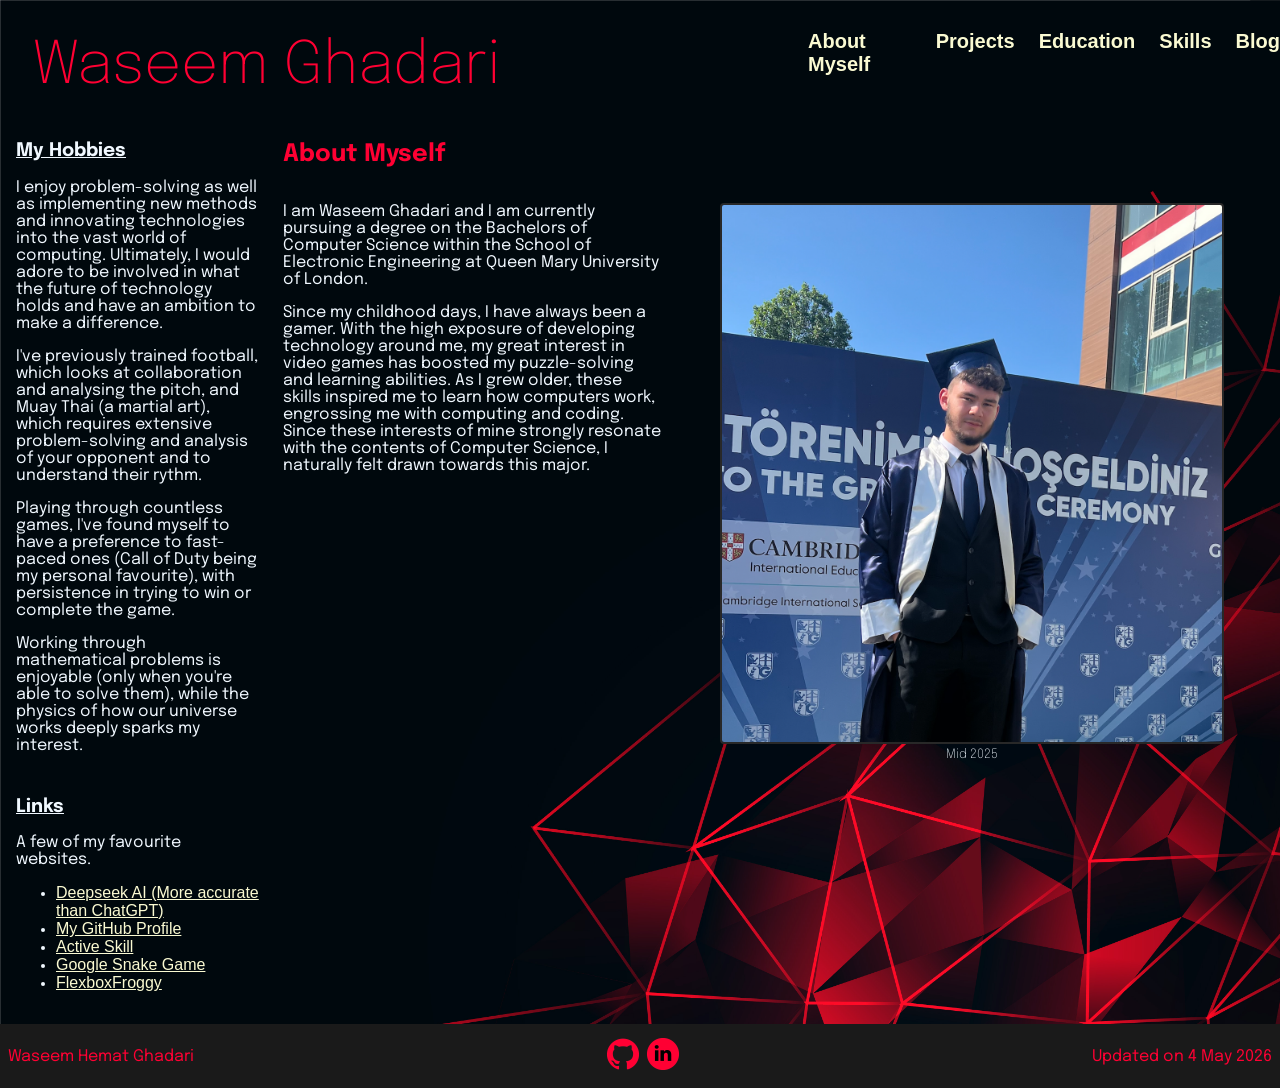
==== src/index.html @ 9051276c "Created v1.0 of Portfolio Website" ====
<!DOCTYPE html>
<html lang="en">
<head>
    <meta charset="UTF-8">
    <meta name="viewport" content="width=device-width, initial-scale=1.0">
    <link rel="stylesheet" type="text/css" href="CSS/reset.css">
    <link rel="stylesheet" type="text/css" href="CSS/main.css">
    <link rel="stylesheet" type="text/css" href="CSS/index.css">
    <link rel="preconnect" href="https://fonts.googleapis.com">
    <link rel="preconnect" href="https://fonts.gstatic.com" crossorigin>
    <link href="https://fonts.googleapis.com/css2?family=Epilogue:ital,wght@0,100..900;1,100..900&display=swap" rel="stylesheet">
    <script src="JS/login.js" defer></script>
    <title>About Me</title>
</head>                         <!-- add: figure, figcaption-->
<body id="fullFlex">
    <div id="headgrid">
        <header>        <!-- -->
            <h1>Waseem Ghadari</h1>
        </header>

        <nav id="nav_id">
            <ul id="navlist">
                <li><a href="index.html">About Myself</a></li>
                <li><a href="portfolio.html">Projects</a></li>
                <li><a href="education.html">Education</a></li>
                <li><a href="skills.html">Skills</a></li>
                <li><a href="viewBlog.php">Blog</a></li>
            </ul>
        </nav>
    </div>

    <main id="main_grid">
        <div id="interior">
            <h2>About Myself</h2
                >
            <div id="inter">
                <article>           <!-- -->
                    <p>
                        I am Waseem Ghadari and I am currently pursuing
                        a degree on the Bachelors of Computer Science within the
                        School of Electronic Engineering at Queen Mary University of London.
                    </p>
                    <p>
                        Since my childhood days, I have always been a gamer. With the high 
                        exposure of developing technology around me, my great interest in 
                        video games has boosted my puzzle-solving and learning abilities. 
                        As I grew older, these skills inspired me to learn how computers work, 
                        engrossing me with computing and coding. Since these interests of 
                        mine strongly resonate with the contents of Computer Science, I 
                        naturally felt drawn towards this major.
                    </p>
                </article>
                <figure>
                    <img id="image1" src="PNGimage/myImg.png" alt="Picture of me.">
                    <figcaption>Mid 2025</figcaption>
                </figure>
            </div>
        </div>

        <section id="hobbies">
            <h3>My Hobbies</h3>
            <p>
                I enjoy problem-solving as well as implementing new methods and 
                innovating technologies into the vast world of computing. 
                Ultimately, I would adore to be involved in what the future of 
                technology holds and have an ambition to make a difference.
            </p>
            <p>
                I've previously trained football, which looks at collaboration and analysing the pitch, and Muay Thai (a martial art), which requires extensive problem-solving and analysis of your opponent and to understand their rythm.
            </p>
            <p>
                Playing through countless games, I've found myself to have a preference to fast-paced ones (Call of Duty being my personal favourite), with persistence in trying to win or complete the game.
            </p>
            <p>
                Working through mathematical problems is enjoyable (only when you're able to solve them), while the physics of how our universe works deeply sparks my interest.
            </p>
        </section>
        <section id="section1">
            <h3>Links</h3>
            <p>A few of my favourite websites.</p>
            <ul>
                <li><a href="https://www.deepseek.com/en/">Deepseek AI (More accurate than ChatGPT)</a></li>
                <li><a href="https://www.github.com/waseemghad">My GitHub Profile</a></li>
                <li><a href="https:www.activeskill.dev">Active Skill</a></li>
                <li><a href="https://www.google.com/fbx?fbx=snake_arcade&safe=active">Google Snake Game</a></li>
                <li><a href="https://flexboxfroggy.com">FlexboxFroggy</a></li>
            </ul>
        </section>
    </main>

    <footer id="footerFlex">
        <p>Waseem Hemat Ghadari</p>
        <div id="iconsDiv">
            <a href="https://www.github.com/waseemghad">
                <img class="icons" src="PNGimage/github_red.png" alt="my GitHub">
            </a>
            <a href="https://www.linkedin.com/in/waseem-hemat-ghadari-518747372/">
                <img class="icons" src="PNGimage/linkedin_red.png" alt="my Linkedin">
            </a>
        </div>
        <p>Updated on 4 May 2026</p>
    </footer>
</body>
</html>
---- src/CSS/main.css ----
html {
    background-color: #1a1a1a;
    color:aliceblue;
    font-size:12pt; /* for reference (rem) */
}

h1, h2, h3, p, label, section, legend, figcaption {
    font-family:"Epilogue", sans-serif;
    font-weight:400;
}

h1, h2, h3 {
    font-weight: bold;
}

h1 {
    color:#ff0033;
}

h2 {
    color:#ff0033;
    text-decoration:underline;
}

figcaption {
    text-align:center;
    font-weight:200;
    font-size:0.8rem;
}

header h1 {
    font-weight:200;
    font-size:44pt;
    margin-block-start:0rem;
    margin-block-end:0rem;      /* space above and below text */
}

header {
    padding-left: 2rem;
    padding-right: 1rem;
    padding-top:2.3rem;
    padding-bottom:0.6rem;
    color:#ff0033;
}

body {
    margin:0; /* otherwise there's space around the page */
    background-image: url(../PNGimage/bg.png); /* Designed by starline / Freepik */
    background-repeat: no-repeat;
    background-size:cover;
    display: flex; /* to ensure that body tag extends to fill the page */
    flex-direction: column;
    min-height: 100vh; /* fill the viewport */
}

main {
    padding:1rem;
}

#fullFlex {
    display:flex;
    flex-direction:column;
    min-height:100vh; /* full veiwport, to put header and footer in place */
    width:100%;
}

#headgrid {
    display: grid;
    grid-template-columns: 1.5fr 1fr;
}

#nav_id {
    align-content:center; /* to put links vertically in the middle */
}

#navlist {
    list-style: none; /* to remove the bullet points */
    display:flex;
    flex-direction:row;
    gap:1.5rem;
}

#navlist a {
    font-size:1.25rem;
    font-weight: bold;
    text-decoration:none;
}

a {
    color: lightgoldenrodyellow;
    font-family:'Trebuchet MS', 'Lucida Sans Unicode', 'Lucida Grande', 'Lucida Sans', Arial, sans-serif
}

footer {
    margin-top:auto;    /* to force footer to bottom */
    background-color:#1a1a1a;
    color:#ff0033;
    height: 3rem;
    padding:0.5rem;
}

#footerFlex {
    display:flex;
    flex-direction:row;
    justify-content:space-between; /* horizontal for flex/grid */
}

img {
    border: solid 2px #282828;
    border-radius: 4px;
}

#iconsDiv {
    display:flex;
    justify-content: center; /* horizontal for flex/grid */
    align-items: center; /* vertical for flex/grid */
    gap:0.5rem;
}

.icons {
    border: solid 0px black; /* otherwise grey image border applies */
    width:2rem;
    height:2rem;
}

/* Media query for screens 768px and below (mobile) */
@media (max-width: 768px) {
    #headgrid {
        grid-template-columns: 1fr; /* Stack header and nav vertically */
    }
    
    header h1 {
        font-size: 28pt; /* Reduce header size for mobile */
    }
    
    #navlist {
        gap: 0.75rem; /* Reduce gap between items */
        padding: 0;
    }
    
    #navlist a {
        font-size: 1rem; /* Smaller nav links on mobile */
    }
    
    #nav_id {
        align-content: flex-start;
        padding-left: 2rem;
    }
}

#buttons {
    display:flex;
    gap:2rem;
    margin-top: 1rem;
    justify-content: end;
}

#buttons button, #buttons a button, .buttonClass {
    min-width: 130px;
    padding: 0.7rem 1.4rem;
    border: 1px solid #ff0033;
    border-radius: 6px;
    background-color: transparent;
    color: aliceblue;
    font-family: "Epilogue", sans-serif;
    font-size: 1rem;
    font-weight: 600;
    cursor: pointer;
    transition: background-color 0.2s ease, color 0.2s ease, transform 0.2s ease;
}

#buttons button:hover, .buttonClass:hover{
    background-color: #ff0033;
    color: #1a1a1a;
}

#buttons button:active, .buttonClass:active {   /* moves down when clicked */
    transform: translateY(1px);
}

#buttons button:focus-visible, .buttonClass:focus-visible {     /* when selected by tab */
    outline: 2px solid #ff0033;
    outline-offset: 2px;
}
---- src/CSS/index.css ----
#section1 {
    grid-area:section;
}

#hobbies {
    grid-area:hobbies;
}

h3 {
    text-decoration:underline;
}

h2 {
    padding-inline:1rem;
    text-decoration:none;
}

#interior {    
    grid-area:interior;
}

#inter {
    display: flex;
    flex-direction:row;
}

article {
    padding-inline:1rem;
}

#main_grid {
    display:grid;
    grid-template-areas:
        'hobbies interior interior interior interior'
        'section interior interior interior interior';
    grid-template-columns: repeat(5, 1fr);
    gap:0.5rem;
}

#image1 {
    width:500px;
}

/* Media query for screens 768px and below (mobile) */
@media (max-width: 768px) {
    #main_grid {
        grid-template-areas:
            'interior'
            'hobbies'
            'section';
        grid-template-columns: 1fr;
    }
    
    #inter {
        flex-direction: column;
    }
    
    #image1 {
        width: 100%;
    }
}
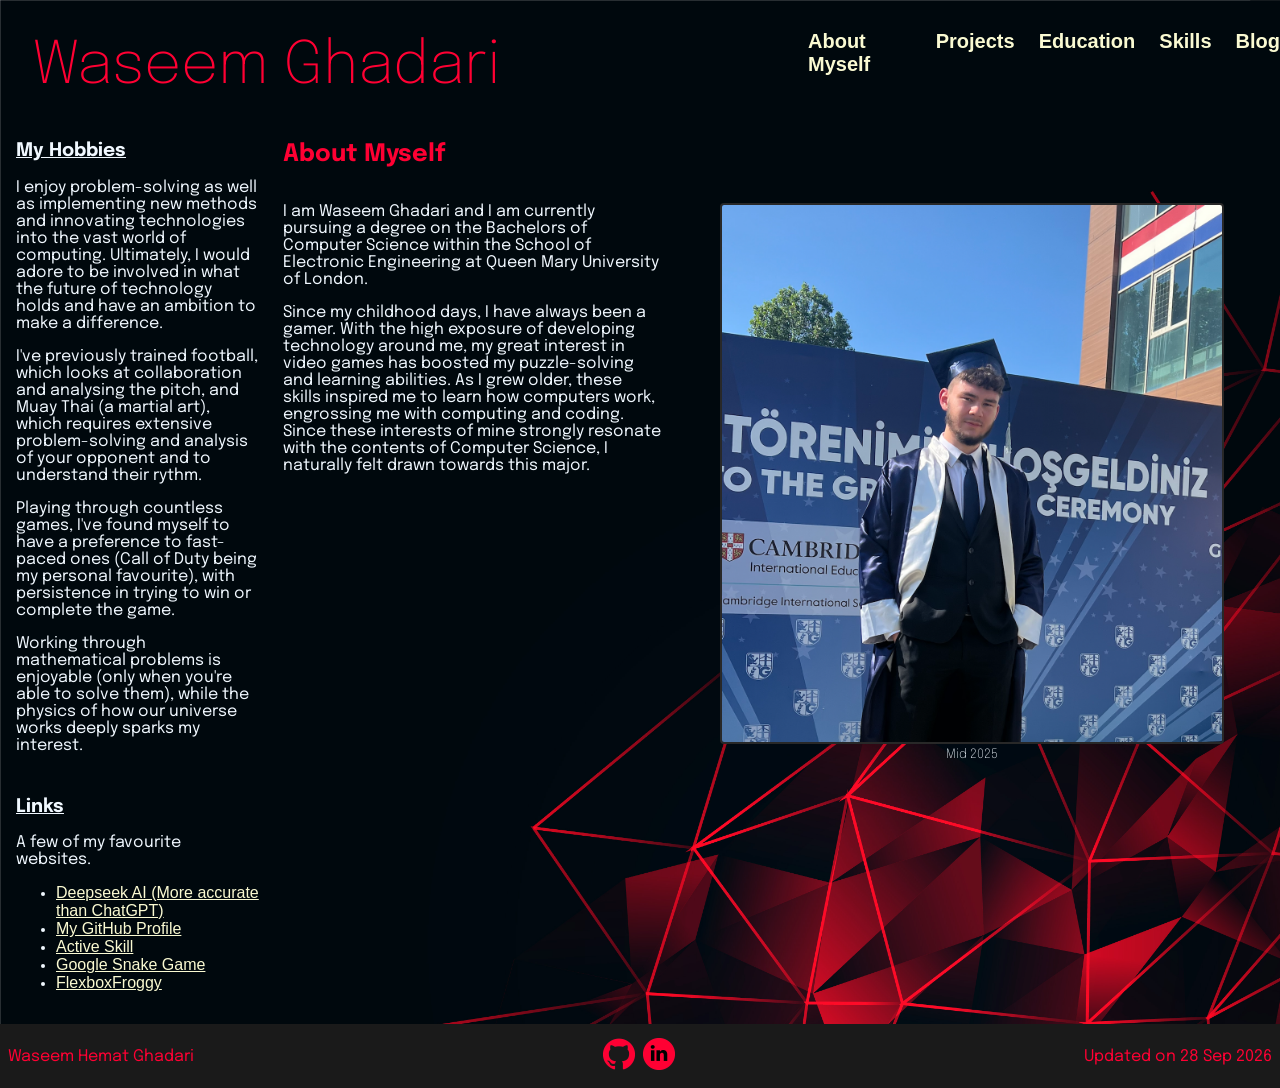
==== commit 51becc67: "Updated details - 28th September" ====
--- a/src/index.html
+++ b/src/index.html
@@ -98,7 +98,7 @@
                 <img class="icons" src="PNGimage/linkedin_red.png" alt="my Linkedin">
             </a>
         </div>
-        <p>Updated on 4 May 2026</p>
+        <p>Updated on 28 Sep 2026</p>
     </footer>
 </body>
 </html>
